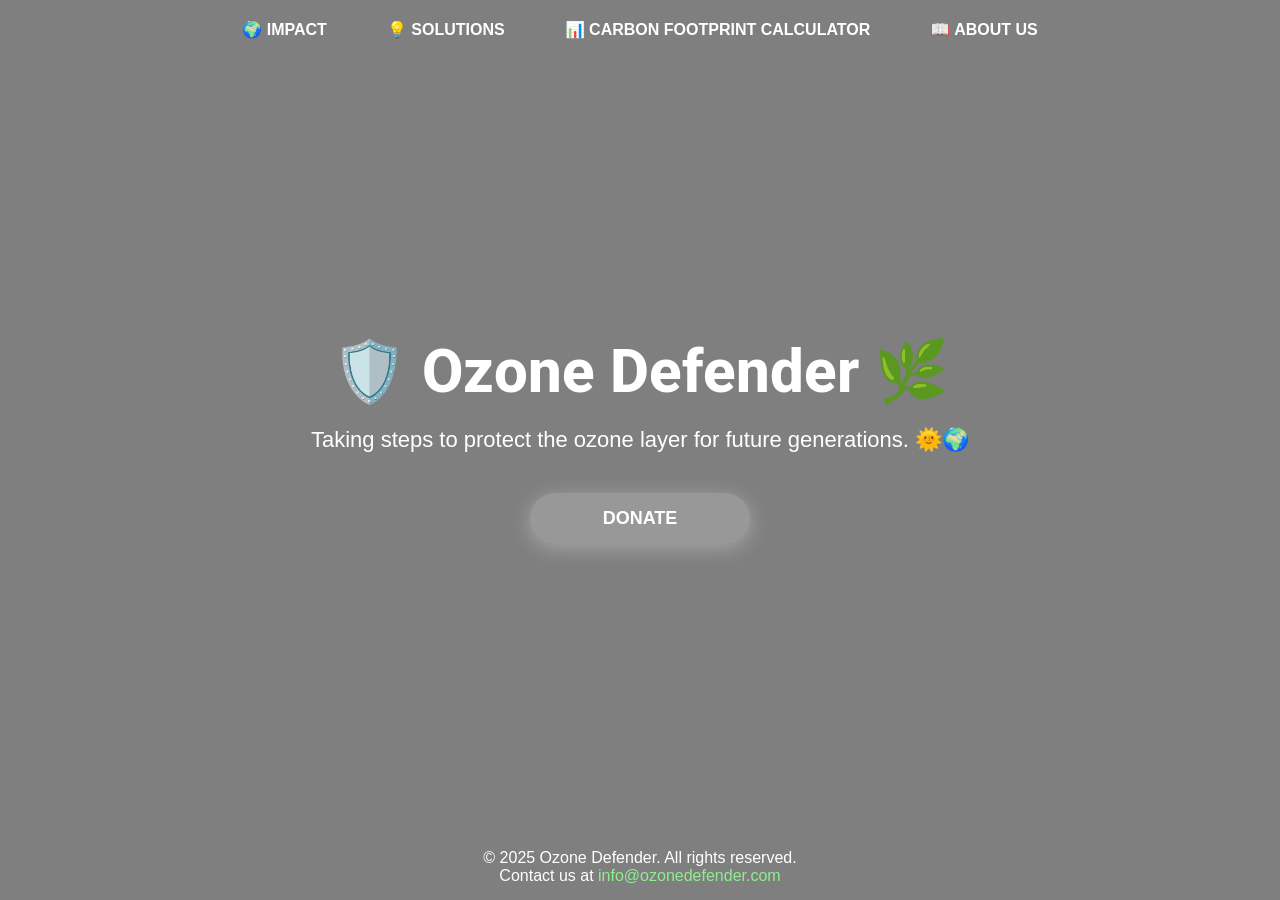
==== OZONE - DEFENDER/index.html @ ce0864d0 "Your commit message" ====
<!DOCTYPE html>
<html>
    <head>
        <meta charset="UTF-8">
        <meta name="viewport" content="width=device-width, initial-scale=1.0">
        <title>OZONE DEFENDER </title>
        <link rel="stylesheet" href="style.css">
        <link rel="preconnect" href="https://fonts.googleapis.com">
        <link rel="preconnect" href="https://fonts.gstatic.com" crossorigin>
        <link href="https://fonts.googleapis.com/css2?family=Bruno+Ace+SC&family=Montserrat:ital,wght@0,100..900;1,100..900&family=Roboto:wght@100..900&display=swap" rel="stylesheet">
    </head>
    <body>
        <div class="banner">
            <video autoplay loop muted plays-inline>
                <source src="videop.mp4" type="video/mp4">
            </video>
            <div class="navbar">
                <ul class="list-1">
                    <li><a href="impact/index.html"><i class="fas fa-globe"></i> 🌍 Impact</a></li>
                    <li><a href="Solutions/index.html"><i class="fas fa-cogs"></i> 💡 Solutions</a></li>
                    <li><a href="CFC/index.html"><i class="fas fa-calculator"></i> 📊 Carbon Footprint Calculator</a></li>
                    <li><a href="About/index.html"><i class="fas fa-info-circle"></i> 📖 About us</a></li>
                </ul>
            </div>
            
            <div class="content">
                <h1 style="font-size: 60px; font-family: Roboto, sans-serif;" class="header">🛡️ Ozone Defender 🌿</h1>
                <p id="text">
                    Taking steps to protect the ozone layer for future generations. 🌞🌍</p>
                <div>
                    <a href="Donation\index.html" target="_blank">
                        <button type="button">DONATE</button>
                    </a>
                </div>
            </div>
        </div>
        <div>
        </div>
        <script>
            document.addEventListener('DOMContentLoaded', function() {
                document.querySelector('video').playbackRate = 0.3;
            });
        </script>
        <footer>
            <p>&copy; 2025 Ozone Defender. All rights reserved.</p>
            <p>Contact us at <a href="mailto:info@ozonedefender.com">info@ozonedefender.com</a></p>
        </footer>
            
    </body>
</html>
---- OZONE - DEFENDER/style.css ----
* {
    margin: 0;
    padding: 0;
    font-family: Arial, Helvetica, sans-serif;
    box-sizing: border-box;
}

body {
    overflow-x: hidden;
}

/* Banner Section */
.banner {
    width: 100%;
    height: 100vh;
    position: relative;
    background-image: linear-gradient(rgba(0,0,0,0.5), rgba(0,0,0,0.5));
    display: flex;
    align-items: center;
    justify-content: center;
    text-align: center;
}

/* Video Background */
.banner video {
    position: absolute;
    right: 0;
    bottom: 0;
    z-index: -1;
    object-fit: cover;
    width: 100%;
    height: 100%;
    filter: brightness(70%);
}

/* Navbar */
.navbar {
    position: absolute;
    top: 0;
    width: 100%;
    padding: 20px;
    display: flex;
    justify-content: center;
    align-items: center;
}

.navbar ul {
    display: flex;
    list-style: none;
    gap: 30px;
}

.navbar ul li a {
    text-decoration: none;
    text-transform: uppercase;
    color: white;
    font-weight: 600;
    padding: 15px;
    transition: all 0.3s ease-in-out;
}

.navbar ul li a:hover {
    border-radius: 50px;
    background: white;
    color: black;
    transition: 0.4s ease-in-out;
    transform: scale(1.1);
}

/* Content Styling */
.content {
    position: absolute;
    color: white;
    top: 50%;
    transform: translateY(-50%);
    text-align: center;
    width: 100%;
    animation: fadeIn 2s ease-in-out;
}

.content h1 {
    font-size: 70px;
    font-weight: 800;
    font-family: 'Bruno Ace SC', sans-serif;
    animation: slideIn 1s ease-in-out;
}

#text {
    font-size: 22px;
    margin: 20px 0;
    opacity: 0;
    animation: fadeInText 2s ease-in-out 0.5s forwards;
}

/* Button Styling */
button {
    color: white;
    background: rgba(255, 255, 255, 0.2);
    box-shadow: 0 4px 20px rgba(255, 255, 255, 0.3);
    backdrop-filter: blur(5px);
    -webkit-backdrop-filter: blur(5px);
    width: 220px;
    padding: 15px;
    margin: 20px 5px;
    text-align: center;
    border-radius: 25px;
    border: none;
    font-size: 18px;
    cursor: pointer;
    font-weight: 600;
    transition: 0.4s ease-in-out;
    animation: bounceIn 1.5s ease-in-out;
}

button:hover {
    background: rgb(76, 190, 95);
    box-shadow: 0 0 20px rgb(71, 160, 85);
    transform: scale(1.1);
}

button:active {
    opacity: 0.7;
}

/* Animations */
@keyframes fadeIn {
    from {
        opacity: 0;
        transform: translateY(-10px);
    }
    to {
        opacity: 1;
        transform: translateY(0);
    }
}

@keyframes fadeInText {
    from {
        opacity: 0;
        transform: translateY(10px);
    }
    to {
        opacity: 1;
        transform: translateY(0);
    }
}

@keyframes slideIn {
    from {
        transform: translateY(-30px);
        opacity: 0;
    }
    to {
        transform: translateY(0);
        opacity: 1;
    }
}

@keyframes bounceIn {
    0% {
        transform: scale(0.8);
        opacity: 0;
    }
    50% {
        transform: scale(1.05);
        opacity: 1;
    }
    100% {
        transform: scale(1);
    }
}

/* Responsive Styles */
@media (max-width: 768px) {
    .content h1 {
        font-size: 50px;
    }
    
    .navbar ul {
        flex-direction: column;
        text-align: center;
        gap: 15px;
    }

    .navbar ul li {
        display: block;
    }
}

@media (max-width: 480px) {
    .content h1 {
        font-size: 40px;
    }
    
    #text {
        font-size: 18px;
    }
    
    button {
        width: 180px;
        font-size: 16px;
    }
}
footer {
    text-align: center;
    background-color: rgba(0, 0, 0, 0);
    padding: 15px;
    color: white;
    position: fixed;
    bottom: 0;
    width: 100%;
}

footer a {
    color: lightgreen;
    text-decoration: none;
}
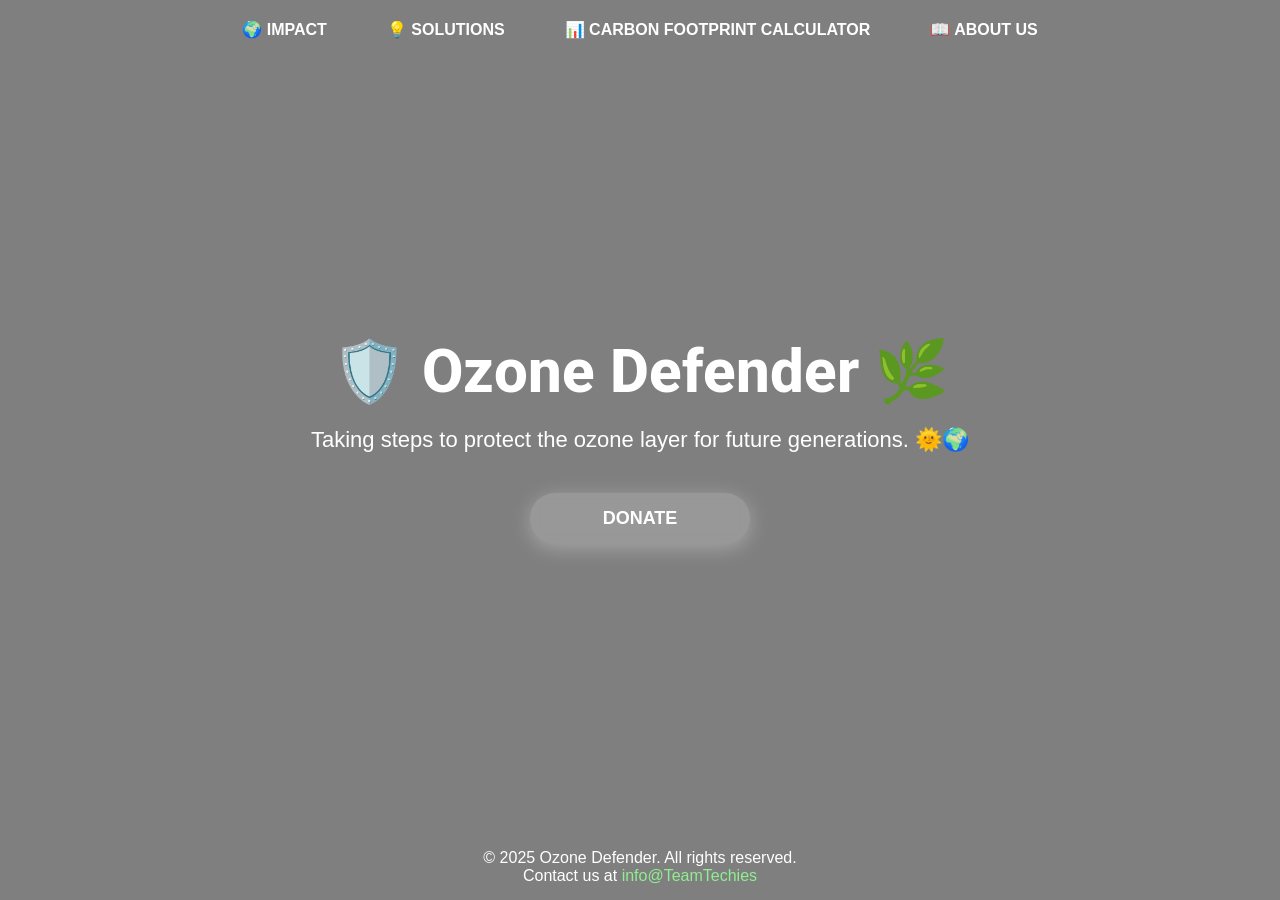
==== commit 9fa7def7: "Your commit message" ====
--- a/OZONE - DEFENDER/index.html
+++ b/OZONE - DEFENDER/index.html
@@ -11,9 +11,9 @@
     </head>
     <body>
         <div class="banner">
-            <video autoplay loop muted plays-inline>
-                <source src="videop.mp4" type="video/mp4">
-            </video>
+            <video class="viedo" autoplay loop muted plays-inline>
+                <source src="viedo5.mp4" type="video/mp4">
+            </video>    
             <div class="navbar">
                 <ul class="list-1">
                     <li><a href="impact/index.html"><i class="fas fa-globe"></i> 🌍 Impact</a></li>
@@ -28,7 +28,7 @@
                 <p id="text">
                     Taking steps to protect the ozone layer for future generations. 🌞🌍</p>
                 <div>
-                    <a href="Donation\index.html" target="_blank">
+                    <a href="Donation\index.html">
                         <button type="button">DONATE</button>
                     </a>
                 </div>
@@ -38,12 +38,12 @@
         </div>
         <script>
             document.addEventListener('DOMContentLoaded', function() {
-                document.querySelector('video').playbackRate = 0.3;
+                document.querySelector('video').playbackRate = 1.5;
             });
         </script>
         <footer>
             <p>&copy; 2025 Ozone Defender. All rights reserved.</p>
-            <p>Contact us at <a href="mailto:info@ozonedefender.com">info@ozonedefender.com</a></p>
+            <p>Contact us at <a href="mailto:info@ozonedefender.com">info@TeamTechies</a></p>
         </footer>
             
     </body>
--- a/OZONE - DEFENDER/style.css
+++ b/OZONE - DEFENDER/style.css
@@ -30,7 +30,7 @@
     object-fit: cover;
     width: 100%;
     height: 100%;
-    filter: brightness(70%);
+    filter: brightness(100%);
 }
 
 /* Navbar */
@@ -75,7 +75,6 @@
     transform: translateY(-50%);
     text-align: center;
     width: 100%;
-    animation: fadeIn 2s ease-in-out;
 }
 
 .content h1 {
@@ -216,6 +215,8 @@
     text-decoration: none;
 }
 
-
-
-
+.viedo {
+    filter: brightness(2.5);
+}
+
+
